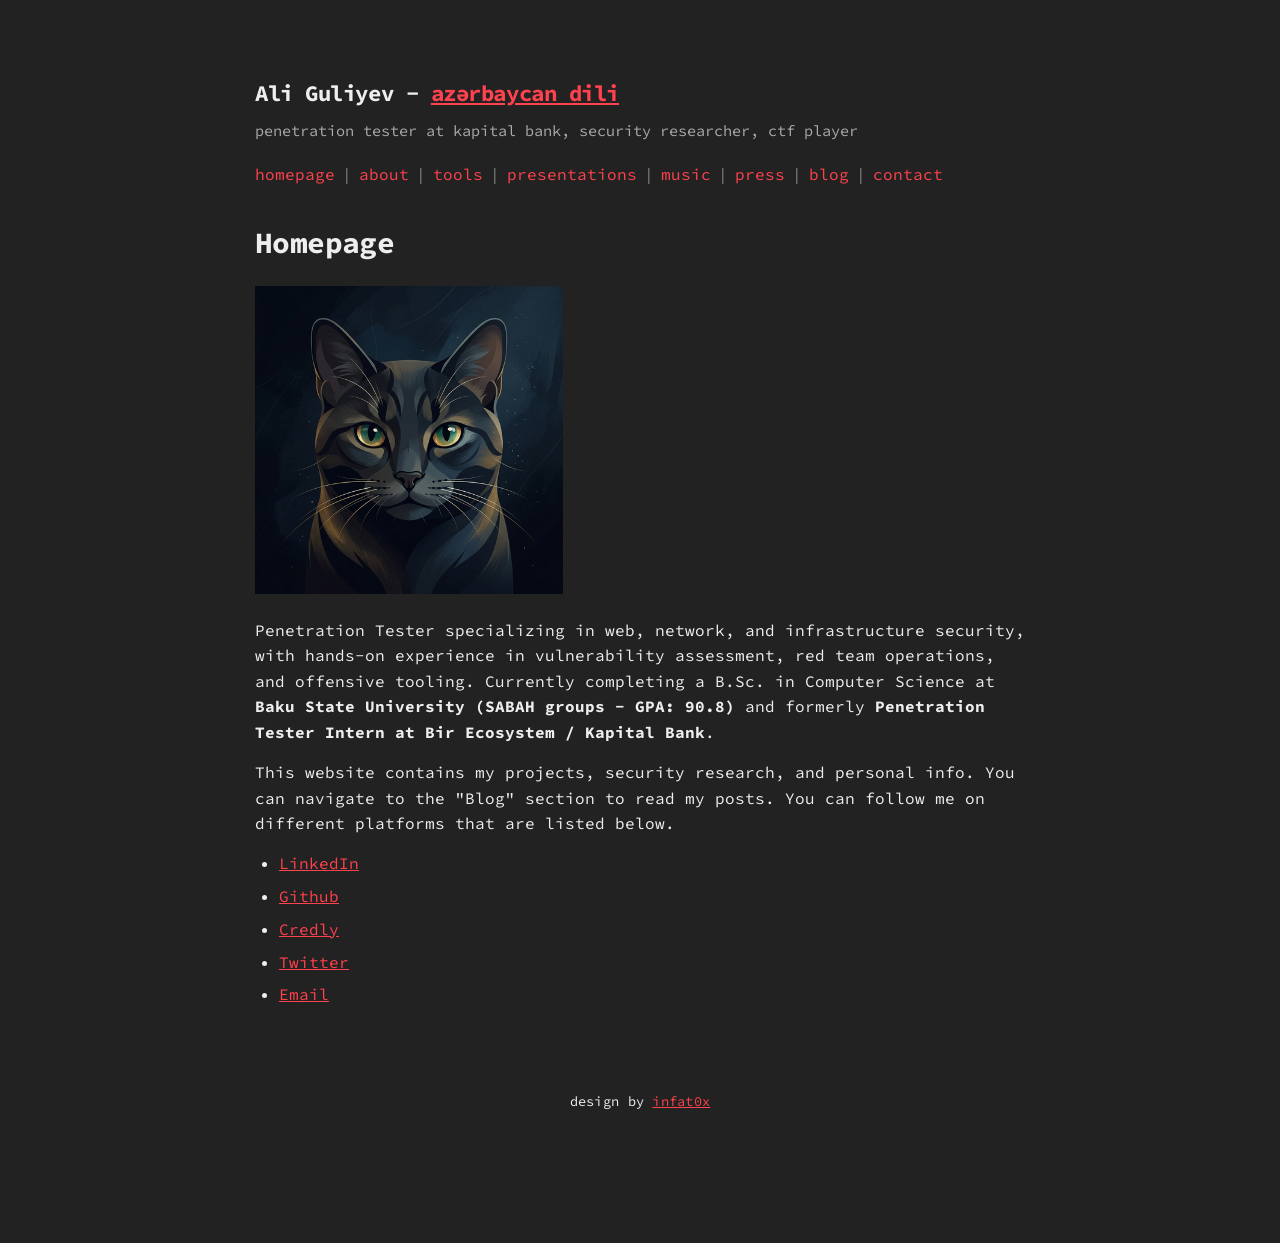
==== index.html @ 627e6416 "Initial commit for infat0x.github.io" ====
<!DOCTYPE html>
<html lang="en">
<head>
  <meta charset="UTF-8">
  <meta name="viewport" content="width=device-width, initial-scale=1, viewport-fit=cover">
  <title>Ali Guliyev Personal Website</title>
  <meta name="description" content="Personal website of Ali Guliyev (infat0x) - Computer security, exploit research, programming, and open-source tools.">
  <meta name="theme-color" content="#ff424d">
  <meta name="color-scheme" content="dark">
  <link rel="preconnect" href="https://fonts.googleapis.com">
  <link rel="preconnect" href="https://fonts.gstatic.com" crossorigin>
  <link href="https://fonts.googleapis.com/css2?family=Source+Code+Pro:wght@400;600;700&display=swap" rel="stylesheet">
  <link rel="stylesheet" href="./assets/css/highlight.css">
  <link rel="stylesheet" href="./assets/css/style.css">
  <link rel="icon" type="image/png" href="./assets/img/avatar.png">
</head>
<body>
  <div class="content">
    <header class="site-header">
      <h2>Ali Guliyev - <a href="#/az" id="lang-switch">azərbaycan dili</a></h2>
      <p class="tagline">penetration tester at kapital bank, security researcher, ctf player</p>
      
      <nav class="nav-container" aria-label="Main Navigation">
        <button class="nav-toggle" aria-label="Toggle navigation" onclick="window.toggleNav()">
          <span></span>
          <span></span>
          <span></span>
        </button>
        <ul class="nav-menu">
          <li><a href="#/">homepage</a></li>
          <li class="nav-separator">|</li>
          <li><a href="#/about">about</a></li>
          <li class="nav-separator">|</li>
          <li><a href="#/tools">tools</a></li>
          <li class="nav-separator">|</li>
          <li><a href="#/presentations">presentations</a></li>
          <li class="nav-separator">|</li>
          <li><a href="#/music">music</a></li>
          <li class="nav-separator">|</li>
          <li><a href="#/press">press</a></li>
          <li class="nav-separator">|</li>
          <li><a href="#/blog">blog</a></li>
          <li class="nav-separator">|</li>
          <li><a href="#/contact">contact</a></li>
        </ul>
      </nav>
    </header>

    <main id="app">
      <!-- Dynamically loaded from content/*.md -->
      <div class="loading">Loading...</div>
    </main>

    <footer>
      <small>design by <a href="https://github.com/infat0x" target="_blank" rel="noopener noreferrer">infat0x</a></small>
    </footer>
  </div>

  <script src="./assets/js/marked.min.js"></script>
  <script src="./assets/js/highlight.min.js"></script>
  <script src="./assets/js/mermaid.min.js"></script>
  <script src="./assets/js/app.js"></script>
</body>
</html>
---- assets/css/highlight.css ----
pre code.hljs{display:block;overflow-x:auto;padding:1em}code.hljs{padding:3px 5px}/*!
  Theme: GitHub Dark
  Description: Dark theme as seen on github.com
  Author: github.com
  Maintainer: @Hirse
  Updated: 2021-05-15

  Outdated base version: https://github.com/primer/github-syntax-dark
  Current colors taken from GitHub's CSS
*/.hljs{color:#c9d1d9;background:#0d1117}.hljs-doctag,.hljs-keyword,.hljs-meta .hljs-keyword,.hljs-template-tag,.hljs-template-variable,.hljs-type,.hljs-variable.language_{color:#ff7b72}.hljs-title,.hljs-title.class_,.hljs-title.class_.inherited__,.hljs-title.function_{color:#d2a8ff}.hljs-attr,.hljs-attribute,.hljs-literal,.hljs-meta,.hljs-number,.hljs-operator,.hljs-selector-attr,.hljs-selector-class,.hljs-selector-id,.hljs-variable{color:#79c0ff}.hljs-meta .hljs-string,.hljs-regexp,.hljs-string{color:#a5d6ff}.hljs-built_in,.hljs-symbol{color:#ffa657}.hljs-code,.hljs-comment,.hljs-formula{color:#8b949e}.hljs-name,.hljs-quote,.hljs-selector-pseudo,.hljs-selector-tag{color:#7ee787}.hljs-subst{color:#c9d1d9}.hljs-section{color:#1f6feb;font-weight:700}.hljs-bullet{color:#f2cc60}.hljs-emphasis{color:#c9d1d9;font-style:italic}.hljs-strong{color:#c9d1d9;font-weight:700}.hljs-addition{color:#aff5b4;background-color:#033a16}.hljs-deletion{color:#ffdcd7;background-color:#67060c}
---- assets/css/style.css ----
* {
  box-sizing: border-box;
}

:root {
  --color: #eeeeee;
  --background-color: #222222;
  --theme-color: #ff424d;
  --theme-color-hover: #ff6b75;
  --border-color: #444444;
  --code-bg: #181818;
  --subtle-text: #aaaaaa;
  --card-bg: rgba(255, 255, 255, 0.02);
}

html {
  font-family: 'Source Code Pro', monospace;
  color: var(--color);
  background-color: var(--background-color);
  line-height: 1.6;
}

body {
  margin: 0;
  padding: 0;
  min-height: 100vh;
  display: flex;
  flex-direction: column;
}

a:link, a:visited {
  color: var(--theme-color);
  text-decoration: underline;
  transition: color 0.15s ease;
}

a:hover, a:active {
  color: var(--theme-color-hover);
  text-decoration: none;
}

h1, h2, h3, h4, h5, h6 {
  margin: 1em 0 0.6em 0;
  font-weight: 700;
  letter-spacing: -0.02em;
}

h1 {
  font-size: 1.85rem;
}

h2 {
  font-size: 1.4rem;
}

h3 {
  font-size: 1.15rem;
}

p {
  margin: 0.9em 0;
}

.content {
  max-width: 81ch;
  width: 100%;
  padding: 24px 20px 60px 20px;
  margin: 30px auto;
  flex: 1;
}

/* Header & Tagline */
.site-header h2 {
  margin-bottom: 0.3em;
  font-weight: 700;
}

.site-header p.tagline {
  margin-top: 0;
  margin-bottom: 1.2em;
  color: var(--subtle-text);
  font-size: 0.95rem;
}

/* Navigation Styles */
.nav-container {
  position: relative;
  margin-bottom: 2em;
}

.nav-toggle {
  display: none;
  background: none;
  border: none;
  cursor: pointer;
  padding: 8px 0;
}

.nav-toggle span {
  display: block;
  width: 26px;
  height: 3px;
  background-color: var(--theme-color);
  margin: 5px 0;
  transition: 0.3s;
}

.nav-menu {
  display: flex;
  flex-wrap: wrap;
  align-items: center;
  gap: 0;
  list-style: none;
  padding: 0;
  margin: 0;
}

.nav-menu li {
  margin: 0;
  white-space: nowrap;
}

.nav-menu a {
  text-decoration: none;
  color: var(--theme-color);
}

.nav-menu a.active,
.nav-menu a.active b {
  font-weight: 700;
  color: var(--theme-color);
  text-decoration: underline;
}

.nav-menu .nav-separator {
  color: var(--color);
  opacity: 0.45;
  padding: 0 7px;
  user-select: none;
}

/* Profile Photo */
.profile-img-container {
  margin: 1.2em 0 1.5em 0;
}

.profile-img {
  width: 40%;
  min-width: 280px;
  max-width: 360px;
  height: auto;
  display: block;
}

/* Lists */
ul, ol {
  padding-left: 1.5em;
  margin: 0.8em 0;
}

li {
  margin-top: 0.45em;
  margin-bottom: 0.45em;
}

/* Fieldsets for Tools & Projects */
fieldset {
  border: 1px solid var(--border-color);
  border-radius: 4px;
  padding: 14px 18px;
  margin-bottom: 20px;
  background-color: var(--card-bg);
}

legend {
  padding: 0 8px;
  font-weight: 700;
  color: var(--theme-color);
  font-size: 1.05rem;
}

fieldset p {
  margin: 0.6em 0;
}

/* Code and Pre */
code {
  font-family: 'Source Code Pro', monospace;
  background-color: var(--code-bg);
  border: 1px solid #333333;
  padding: 2px 6px;
  border-radius: 3px;
  font-size: 0.9em;
  color: #00e676;
}

pre {
  background-color: var(--code-bg);
  border: 1px solid #333333;
  padding: 14px;
  border-radius: 4px;
  overflow-x: auto;
  font-size: 0.9em;
  line-height: 1.5;
  color: #eeeeee;
  margin: 1em 0;
}

pre code {
  border: none;
  padding: 0;
  background: transparent;
  color: inherit;
}

/* Markdown Elements */
blockquote {
  border-left: 3px solid var(--theme-color);
  margin: 1.2em 0;
  padding: 0.5em 1.2em;
  background: rgba(255, 66, 77, 0.05);
  color: #dddddd;
}

blockquote p {
  margin: 0.3em 0;
}

table {
  width: 100%;
  border-collapse: collapse;
  margin: 1.5em 0;
  font-size: 0.92rem;
}

table th, table td {
  border: 1px solid var(--border-color);
  padding: 8px 12px;
  text-align: left;
}

table th {
  background-color: rgba(255, 255, 255, 0.05);
  color: var(--theme-color);
}

hr {
  border: 0;
  border-top: 1px solid var(--border-color);
  margin: 2em 0;
}

img {
  max-width: 100%;
  height: auto;
}

/* Badges & Tags */
.badge {
  display: inline-block;
  padding: 2px 8px;
  font-size: 0.78rem;
  border-radius: 3px;
  border: 1px solid var(--border-color);
  background-color: #2b2b2b;
  color: #ccc;
  margin-right: 6px;
  margin-bottom: 4px;
}

/* Blog List & Post Meta */
.post-list {
  list-style: none;
  padding: 0;
  margin: 1.5em 0;
}

.post-item {
  margin-bottom: 2em;
  padding-bottom: 1.5em;
  border-bottom: 1px solid rgba(255, 255, 255, 0.08);
}

.post-item:last-child {
  border-bottom: none;
}

.post-title {
  margin: 0 0 0.4em 0;
  font-size: 1.25rem;
}

.post-meta {
  font-size: 0.82rem;
  color: var(--subtle-text);
  margin-bottom: 0.6em;
}

.post-meta span {
  margin-right: 12px;
}

.back-link {
  display: inline-block;
  margin-bottom: 1.5em;
  font-size: 0.9rem;
}

/* Loading & Error States */
.loading {
  color: var(--subtle-text);
  font-style: italic;
  padding: 2em 0;
}

.error-msg {
  border: 1px solid #d32f2f;
  background: rgba(211, 47, 47, 0.1);
  padding: 16px;
  border-radius: 4px;
}

/* Footer - exactly matching the close-up photo */
footer {
  text-align: center;
  margin-top: 5em;
  margin-bottom: 2.5em;
}

footer small {
  font-size: 0.85rem;
  color: var(--color);
  letter-spacing: 0.02em;
}

footer small a {
  color: var(--theme-color);
  text-decoration: underline;
}

footer small a:hover {
  text-decoration: none;
}

/* Responsive Navigation for Mobile */
@media screen and (max-width: 680px) {
  .nav-toggle {
    display: block;
  }

  .nav-menu {
    display: none;
    flex-direction: column;
    align-items: flex-start;
    padding: 10px 0;
    width: 100%;
  }

  .nav-menu.active {
    display: flex;
  }

  .nav-menu li {
    padding: 8px 0;
    width: 100%;
  }

  .nav-menu li:not(.nav-separator) {
    border-bottom: 1px solid rgba(255, 255, 255, 0.1);
  }

  .nav-menu li:last-child {
    border-bottom: none;
  }

  .nav-menu .nav-separator {
    display: none;
  }

  .nav-toggle.active span:nth-child(1) {
    transform: rotate(-45deg) translate(-5px, 6px);
  }

  .nav-toggle.active span:nth-child(2) {
    opacity: 0;
  }

  .nav-toggle.active span:nth-child(3) {
    transform: rotate(45deg) translate(-5px, -6px);
  }

  .profile-img {
    width: 100%;
    max-width: 320px;
  }
}
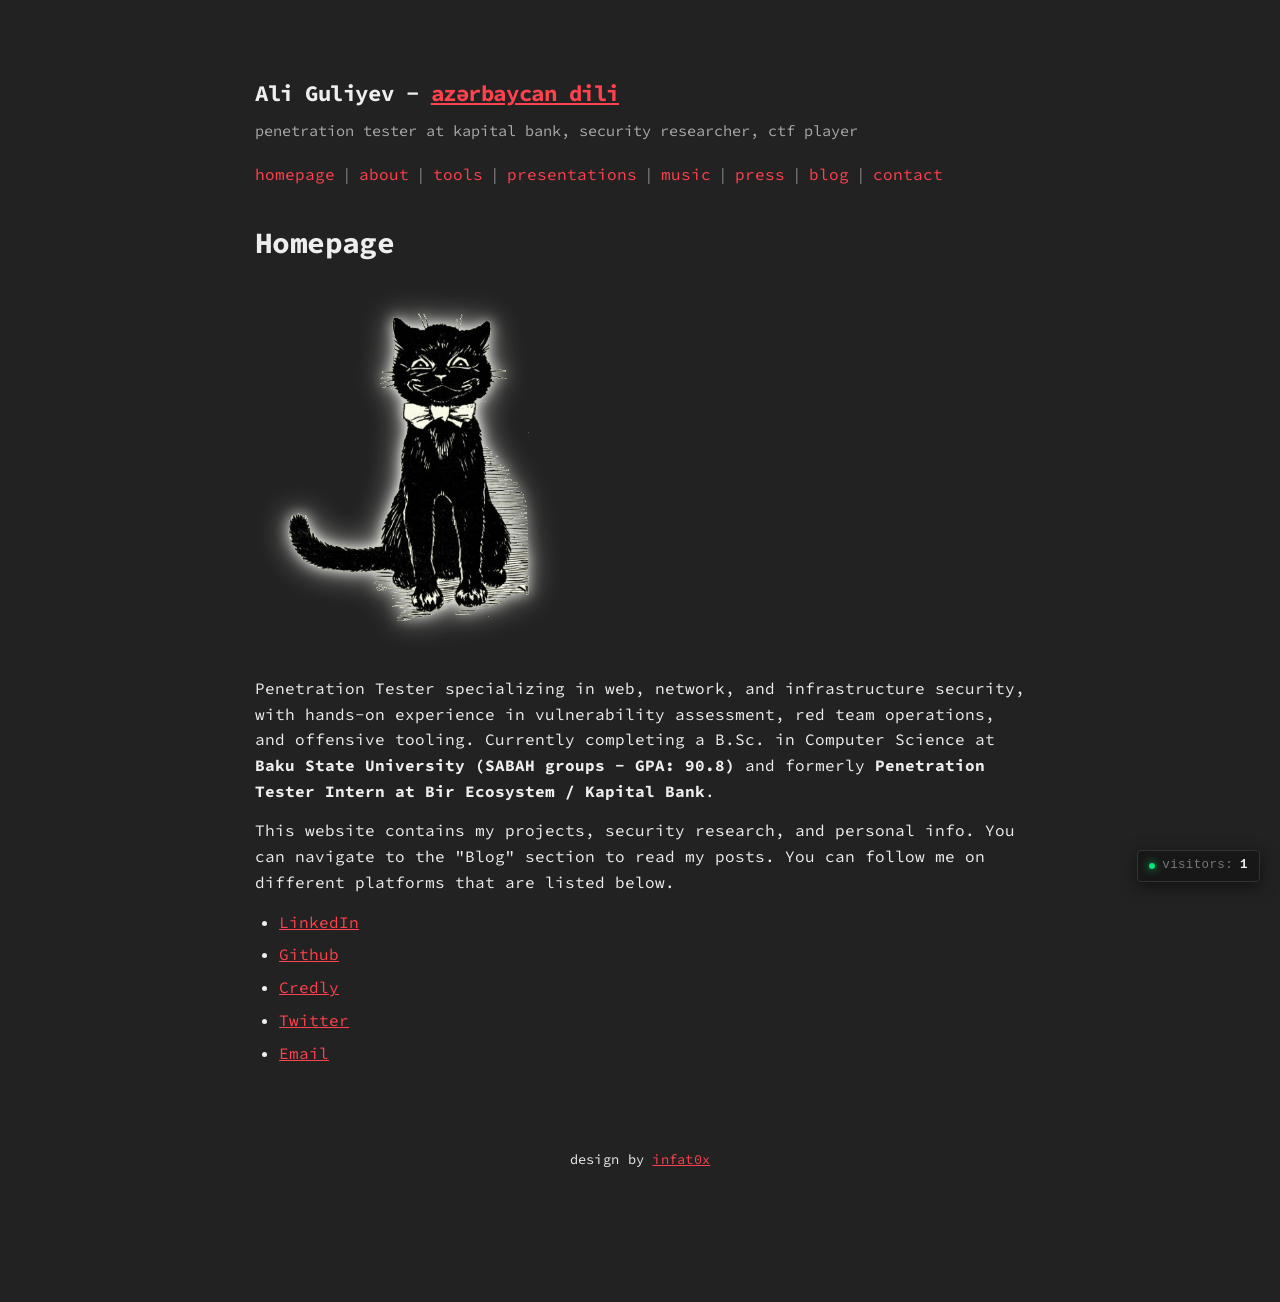
==== commit 5dd5c9d1: "Add bottom-right real-time visitor counter with Consolas typography" ====
--- a/index.html
+++ b/index.html
@@ -56,6 +56,13 @@
     </footer>
   </div>
 
+  <!-- Bottom-Right Visitor Counter Widget (Consolas Font) -->
+  <div id="visitor-counter" class="visitor-counter" aria-label="Visitor Count" title="Real-time Website Visitors">
+    <span class="visitor-dot"></span>
+    <span class="visitor-label">visitors:</span>
+    <span id="visitor-count" class="visitor-count">...</span>
+  </div>
+
   <script src="./assets/js/marked.min.js"></script>
   <script src="./assets/js/highlight.min.js"></script>
   <script src="./assets/js/mermaid.min.js"></script>
--- a/assets/css/style.css
+++ b/assets/css/style.css
@@ -146,8 +146,8 @@
 
 .profile-img {
   width: 40%;
-  min-width: 280px;
-  max-width: 360px;
+  min-width: 260px;
+  max-width: 320px;
   height: auto;
   display: block;
 }
@@ -196,14 +196,14 @@
 
 pre {
   background-color: var(--code-bg);
-  border: 1px solid #333333;
+  border: 1px solid #2b2b2b;
   padding: 14px;
   border-radius: 4px;
   overflow-x: auto;
   font-size: 0.9em;
   line-height: 1.5;
   color: #eeeeee;
-  margin: 1em 0;
+  margin: 1.2em 0;
 }
 
 pre code {
@@ -211,6 +211,204 @@
   padding: 0;
   background: transparent;
   color: inherit;
+}
+
+/* Code Block Container Matching User Screenshots */
+.code-block-container {
+  border: 1px solid #2b2b2b;
+  background-color: #171717;
+  border-radius: 6px;
+  margin: 1.4em 0;
+  overflow: hidden;
+  transition: border-color 0.15s ease;
+}
+
+.code-block-container:hover {
+  border-color: #383838;
+}
+
+.code-header {
+  display: flex;
+  align-items: center;
+  justify-content: space-between;
+  padding: 8px 12px 4px 14px;
+  background: transparent;
+  user-select: none;
+}
+
+.code-lang {
+  font-family: 'Source Code Pro', monospace;
+  font-size: 0.76rem;
+  color: #888888;
+  letter-spacing: 0.02em;
+  line-height: 1;
+}
+
+.copy-code-btn {
+  display: inline-flex;
+  align-items: center;
+  gap: 6px;
+  background: rgba(255, 255, 255, 0.03);
+  border: 1px solid #383838;
+  border-radius: 4px;
+  padding: 3px 8px;
+  color: #9c9c9c;
+  font-family: 'Source Code Pro', monospace;
+  font-size: 0.74rem;
+  line-height: 1.2;
+  cursor: pointer;
+  transition: all 0.15s ease;
+  user-select: none;
+}
+
+.copy-code-btn .copy-icon {
+  display: block;
+  flex-shrink: 0;
+  stroke: currentColor;
+}
+
+.copy-code-btn:hover {
+  color: #ffffff;
+  background: rgba(255, 255, 255, 0.07);
+  border-color: #4e4e4e;
+}
+
+.copy-code-btn.copied {
+  color: #00e676;
+  border-color: rgba(0, 230, 118, 0.35);
+  background: rgba(0, 230, 118, 0.07);
+}
+
+.code-block-container pre {
+  margin: 0 !important;
+  border: none !important;
+  border-radius: 0 !important;
+  background: transparent !important;
+  padding: 6px 14px 14px 14px !important;
+}
+
+/* Interactive Mermaid Container: Zoom, Pan & Fullscreen */
+.mermaid-container {
+  position: relative;
+  border: 1px solid #333333;
+  background-color: #1a1a1a;
+  border-radius: 4px;
+  margin: 1.5em 0;
+  overflow: hidden;
+  display: flex;
+  flex-direction: column;
+}
+
+.mermaid-toolbar {
+  display: flex;
+  align-items: center;
+  justify-content: flex-end;
+  gap: 6px;
+  padding: 6px 10px;
+  background: rgba(25, 25, 25, 0.95);
+  border-bottom: 1px solid #2e2e2e;
+  z-index: 10;
+}
+
+.mermaid-toolbar .m-title {
+  margin-right: auto;
+  font-size: 0.75rem;
+  color: var(--subtle-text);
+  letter-spacing: 0.05em;
+  text-transform: uppercase;
+  user-select: none;
+}
+
+.m-btn {
+  background: #282828;
+  border: 1px solid #444444;
+  color: #eeeeee;
+  font-family: 'Source Code Pro', monospace;
+  font-size: 0.8rem;
+  font-weight: 600;
+  padding: 3px 8px;
+  border-radius: 3px;
+  cursor: pointer;
+  line-height: 1;
+  transition: all 0.15s ease;
+  user-select: none;
+}
+
+.m-btn:hover {
+  background: #383838;
+  border-color: var(--theme-color);
+  color: var(--theme-color);
+}
+
+.m-btn:active {
+  transform: scale(0.95);
+}
+
+.mermaid-viewport {
+  position: relative;
+  width: 100%;
+  min-height: 220px;
+  max-height: 520px;
+  overflow: hidden;
+  cursor: grab;
+  display: flex;
+  align-items: center;
+  justify-content: center;
+  background-color: #181818;
+}
+
+.mermaid-viewport.grabbing {
+  cursor: grabbing !important;
+}
+
+.mermaid-content {
+  display: flex;
+  align-items: center;
+  justify-content: center;
+  transform-origin: center center;
+  user-select: none;
+  width: 100%;
+}
+
+.mermaid-content svg {
+  max-width: none !important;
+  height: auto;
+  display: block;
+}
+
+.mermaid-hint {
+  padding: 4px 10px;
+  font-size: 0.72rem;
+  color: #777777;
+  text-align: right;
+  border-top: 1px solid #222222;
+  background: #151515;
+  user-select: none;
+}
+
+/* Fullscreen Mode for Mermaid */
+.mermaid-container.is-fullscreen {
+  position: fixed !important;
+  top: 0 !important;
+  left: 0 !important;
+  width: 100vw !important;
+  height: 100vh !important;
+  z-index: 99999 !important;
+  margin: 0 !important;
+  border-radius: 0 !important;
+  background-color: rgba(18, 18, 18, 0.98) !important;
+  backdrop-filter: blur(10px) !important;
+}
+
+.mermaid-container.is-fullscreen .mermaid-viewport {
+  max-height: none !important;
+  flex: 1 !important;
+  height: calc(100vh - 75px) !important;
+}
+
+.mermaid-container.is-fullscreen .mermaid-toolbar {
+  padding: 10px 18px;
+  border-bottom: 1px solid #383838;
 }
 
 /* Markdown Elements */
@@ -394,3 +592,86 @@
     max-width: 320px;
   }
 }
+
+/* Suppress any Mermaid error bomb popups */
+svg[aria-roledescription="error"] {
+  display: none !important;
+  visibility: hidden !important;
+  height: 0 !important;
+  width: 0 !important;
+}
+
+/* Bottom-Right Visitor Counter Widget (Consolas Font) */
+.visitor-counter {
+  position: fixed;
+  bottom: 18px;
+  right: 20px;
+  z-index: 9999;
+  display: inline-flex;
+  align-items: center;
+  gap: 7px;
+  background: rgba(22, 22, 22, 0.88);
+  backdrop-filter: blur(8px);
+  -webkit-backdrop-filter: blur(8px);
+  border: 1px solid #333333;
+  border-radius: 4px;
+  padding: 5px 11px;
+  box-shadow: 0 4px 16px rgba(0, 0, 0, 0.55);
+  font-family: 'Consolas', 'Source Code Pro', 'Courier New', monospace;
+  font-size: 0.78rem;
+  letter-spacing: 0.03em;
+  color: #888888;
+  user-select: none;
+  transition: all 0.2s ease;
+}
+
+.visitor-counter:hover {
+  border-color: var(--theme-color);
+  background: rgba(28, 28, 28, 0.95);
+  box-shadow: 0 6px 20px rgba(0, 0, 0, 0.7);
+}
+
+.visitor-dot {
+  width: 6px;
+  height: 6px;
+  border-radius: 50%;
+  background-color: #00e676;
+  box-shadow: 0 0 8px #00e676;
+  display: inline-block;
+  animation: visitor-pulse 2.2s infinite ease-in-out;
+}
+
+@keyframes visitor-pulse {
+  0%, 100% {
+    opacity: 1;
+    transform: scale(1);
+  }
+  50% {
+    opacity: 0.35;
+    transform: scale(0.85);
+  }
+}
+
+.visitor-label {
+  color: #777777;
+  font-family: 'Consolas', monospace;
+  text-transform: lowercase;
+}
+
+.visitor-count {
+  font-family: 'Consolas', monospace;
+  font-weight: 700;
+  color: #eeeeee;
+  letter-spacing: 0.04em;
+}
+
+@media screen and (max-width: 680px) {
+  .visitor-counter {
+    bottom: 12px;
+    right: 12px;
+    font-size: 0.72rem;
+    padding: 4px 9px;
+  }
+}
+
+
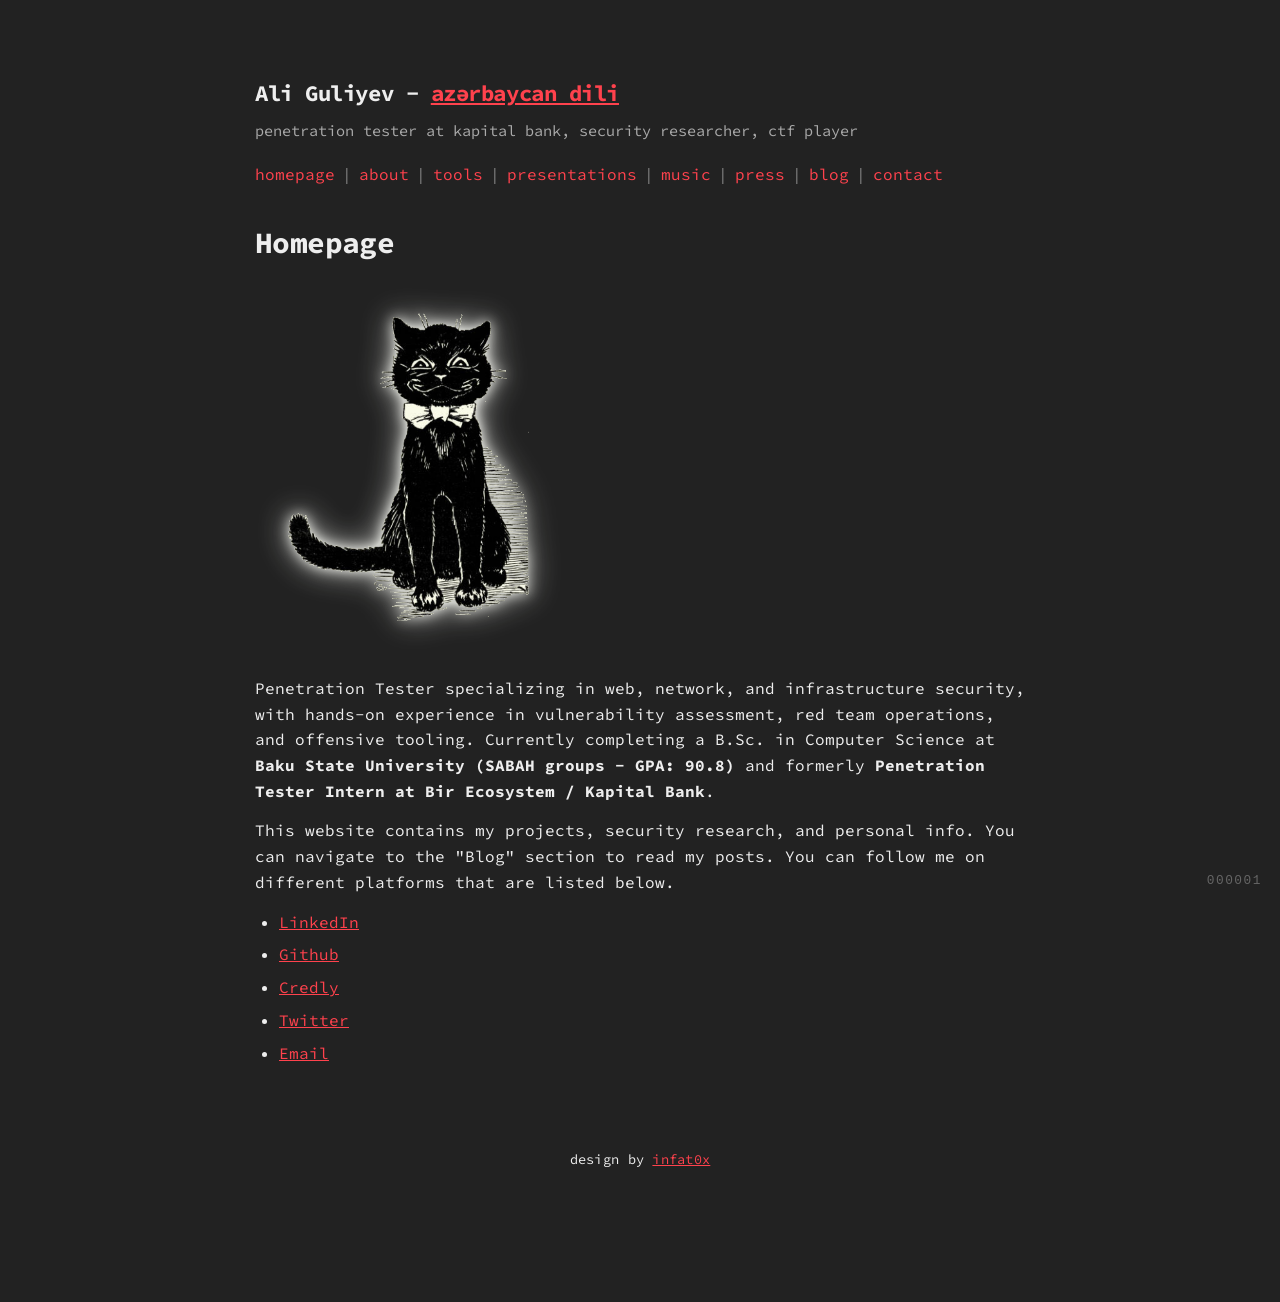
==== commit ba847662: "Change visitor counter to flat zero-padded Consolas text (e.g. 000001)" ====
--- a/index.html
+++ b/index.html
@@ -56,12 +56,8 @@
     </footer>
   </div>
 
-  <!-- Bottom-Right Visitor Counter Widget (Consolas Font) -->
-  <div id="visitor-counter" class="visitor-counter" aria-label="Visitor Count" title="Real-time Website Visitors">
-    <span class="visitor-dot"></span>
-    <span class="visitor-label">visitors:</span>
-    <span id="visitor-count" class="visitor-count">...</span>
-  </div>
+  <!-- Bottom-Right Visitor Counter (Consolas Plain Text) -->
+  <div id="visitor-counter" class="visitor-counter" aria-label="Visitor Count" title="Visitors"></div>
 
   <script src="./assets/js/marked.min.js"></script>
   <script src="./assets/js/highlight.min.js"></script>
--- a/assets/css/style.css
+++ b/assets/css/style.css
@@ -601,77 +601,39 @@
   width: 0 !important;
 }
 
-/* Bottom-Right Visitor Counter Widget (Consolas Font) */
+/* Bottom-Right Visitor Counter (Plain Consolas Text: 000001, 000002...) */
 .visitor-counter {
   position: fixed;
-  bottom: 18px;
-  right: 20px;
+  bottom: 12px;
+  right: 18px;
   z-index: 9999;
-  display: inline-flex;
-  align-items: center;
-  gap: 7px;
-  background: rgba(22, 22, 22, 0.88);
-  backdrop-filter: blur(8px);
-  -webkit-backdrop-filter: blur(8px);
-  border: 1px solid #333333;
-  border-radius: 4px;
-  padding: 5px 11px;
-  box-shadow: 0 4px 16px rgba(0, 0, 0, 0.55);
-  font-family: 'Consolas', 'Source Code Pro', 'Courier New', monospace;
-  font-size: 0.78rem;
-  letter-spacing: 0.03em;
-  color: #888888;
-  user-select: none;
-  transition: all 0.2s ease;
+  font-family: 'Consolas', 'Courier New', monospace;
+  font-size: 0.8rem;
+  letter-spacing: 0.12em;
+  color: #777777;
+  background: transparent;
+  border: none;
+  box-shadow: none;
+  padding: 0;
+  margin: 0;
+  user-select: none;
+  cursor: default;
+  line-height: 1;
+  opacity: 0.8;
+  transition: opacity 0.2s ease, color 0.2s ease;
 }
 
 .visitor-counter:hover {
-  border-color: var(--theme-color);
-  background: rgba(28, 28, 28, 0.95);
-  box-shadow: 0 6px 20px rgba(0, 0, 0, 0.7);
-}
-
-.visitor-dot {
-  width: 6px;
-  height: 6px;
-  border-radius: 50%;
-  background-color: #00e676;
-  box-shadow: 0 0 8px #00e676;
-  display: inline-block;
-  animation: visitor-pulse 2.2s infinite ease-in-out;
-}
-
-@keyframes visitor-pulse {
-  0%, 100% {
-    opacity: 1;
-    transform: scale(1);
-  }
-  50% {
-    opacity: 0.35;
-    transform: scale(0.85);
-  }
-}
-
-.visitor-label {
-  color: #777777;
-  font-family: 'Consolas', monospace;
-  text-transform: lowercase;
-}
-
-.visitor-count {
-  font-family: 'Consolas', monospace;
-  font-weight: 700;
-  color: #eeeeee;
-  letter-spacing: 0.04em;
+  opacity: 1;
+  color: var(--color);
 }
 
 @media screen and (max-width: 680px) {
   .visitor-counter {
-    bottom: 12px;
+    bottom: 8px;
     right: 12px;
     font-size: 0.72rem;
-    padding: 4px 9px;
-  }
-}
-
-
+  }
+}
+
+
